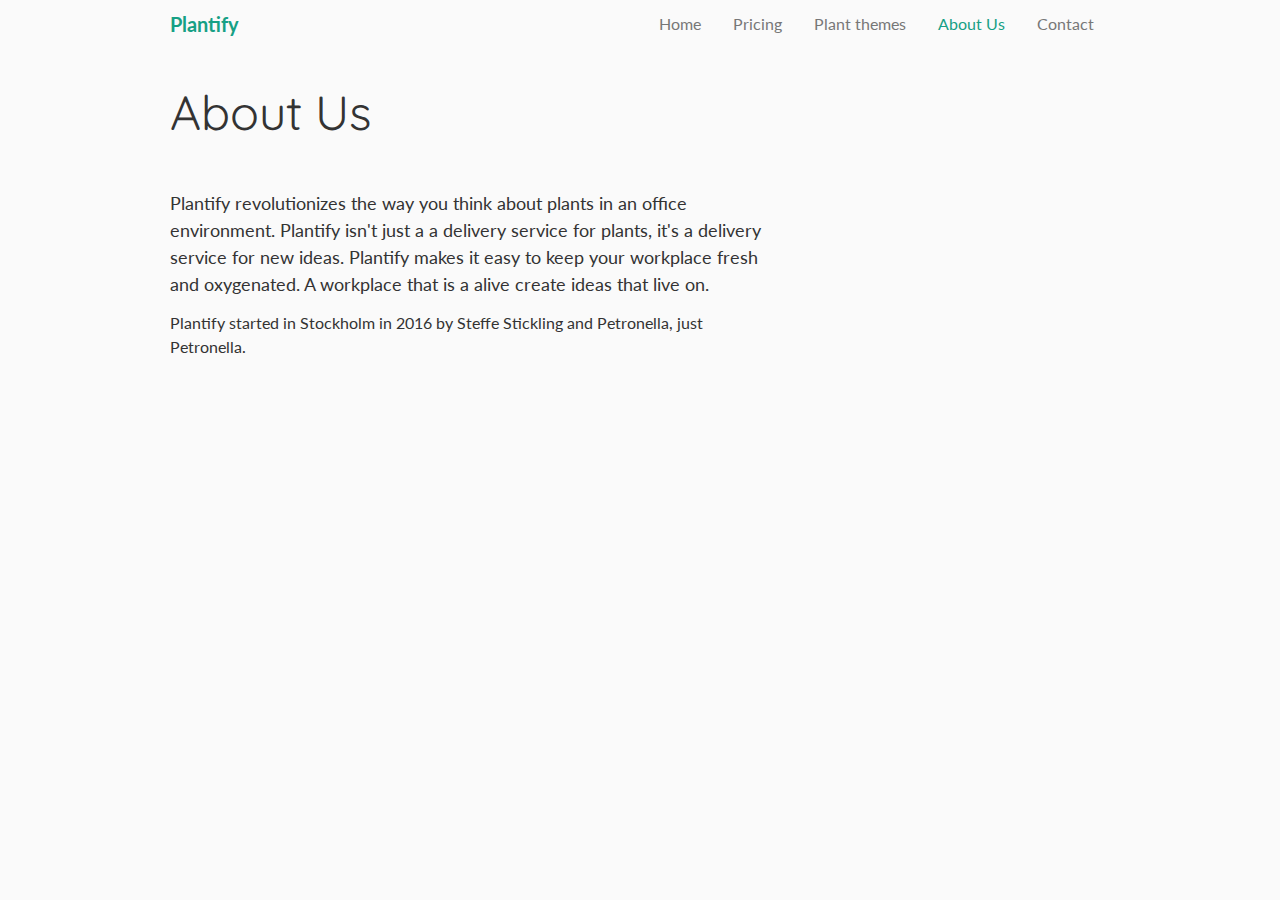
==== about-us.html @ 5cca5883 "Update 2016-12-02T16:50:14.393Z" ====
<!doctype html>
<html class="no-js" lang="en">
  <head>
    <meta charset="utf-8">
    <meta name="description" content="">
    <meta name="viewport" content="width=device-width, initial-scale=1">
    <title>About Us - Plantify</title>

    <link rel="apple-touch-icon" href="apple-touch-icon.png">
    <!-- Place favicon.ico in the root directory -->

    <link rel="stylesheet" href="styles/main.css">
    
    <script src="scripts/vendor/modernizr.js"></script>
  </head>
  <body class="about-us">
    <!--[if lt IE 10]>
      <p class="browserupgrade">You are using an <strong>outdated</strong> browser. Please <a href="http://browsehappy.com/">upgrade your browser</a> to improve your experience.</p>
    <![endif]-->

    <div class="navbar clearfix">
      <div class="container">
        <div class="navbar-header">
          <a href="index.html" class="site-title">Plantify</a>
        </div>
        <nav class="navbar clearfix">
          <ul class="nav navbar-nav navbar-right nav-main clearfix">
            <li><a href="index.html">Home</a></li>
            <li><a href="pricing.html">Pricing</a></li>
            <li><a href="plant-themes.html">Plant themes</a></li>
            <li class="active"><a href="about-us.html">About Us</a></li>
            <li><a href="contact.html">Contact</a></li>
          </ul> 
        </nav>
      </div>
    </div>

      <main>
        <section class="about">
          <div class="container">
            <header class="page-header">
              <h1>About Us</h1>
            </header>
            <div class="row">
              <div class="column-8">
                <p class="lead">Plantify revolutionizes the way you think about plants in an office environment. Plantify isn't just a a delivery service for plants, it's a delivery service for new ideas. Plantify makes it easy to keep your workplace fresh and oxygenated. A workplace that is a alive create ideas that live on.</p>
                <p>Plantify started in Stockholm in 2016 by Steffe Stickling and Petronella, just Petronella.</p>
              </div>
            </div>
          </div>
        </section>
      </main>

    <footer class="footer">
      
    </footer>
    
    <script src="scripts/main.js"></script>
  </body>
</html>
---- styles/main.css ----
@charset "UTF-8";
@import url("https://fonts.googleapis.com/css?family=Lato:300,400|Quicksand:400,700");
/* ==========================================================================
   Normalize.scss settings
   ========================================================================== */
/**
 * Includes legacy browser support IE6/7
 *
 * Set to false if you want to drop support for IE6 and IE7
 */
/* Base
   ========================================================================== */
/**
 * 1. Set default font family to sans-serif.
 * 2. Prevent iOS and IE text size adjust after device orientation change,
 *    without disabling user zoom.
 * 3. Corrects text resizing oddly in IE 6/7 when body `font-size` is set using
 *  `em` units.
 */
html {
  font-family: sans-serif;
  /* 1 */
  -ms-text-size-adjust: 100%;
  /* 2 */
  -webkit-text-size-adjust: 100%;
  /* 2 */
}

/**
 * Remove default margin.
 */
body {
  margin: 0;
}

/* HTML5 display definitions
   ========================================================================== */
/**
 * Correct `block` display not defined for any HTML5 element in IE 8/9.
 * Correct `block` display not defined for `details` or `summary` in IE 10/11
 * and Firefox.
 * Correct `block` display not defined for `main` in IE 11.
 */
article,
aside,
details,
figcaption,
figure,
footer,
header,
hgroup,
main,
menu,
nav,
section,
summary {
  display: block;
}

/**
 * 1. Correct `inline-block` display not defined in IE 6/7/8/9 and Firefox 3.
 * 2. Normalize vertical alignment of `progress` in Chrome, Firefox, and Opera.
 */
audio,
canvas,
progress,
video {
  display: inline-block;
  /* 1 */
  vertical-align: baseline;
  /* 2 */
}

/**
 * Prevents modern browsers from displaying `audio` without controls.
 * Remove excess height in iOS 5 devices.
 */
audio:not([controls]) {
  display: none;
  height: 0;
}

/**
 * Address `[hidden]` styling not present in IE 8/9/10.
 * Hide the `template` element in IE 8/9/10/11, Safari, and Firefox < 22.
 */
[hidden],
template {
  display: none;
}

/* Links
   ========================================================================== */
/**
 * Remove the gray background color from active links in IE 10.
 */
a {
  background-color: transparent;
}

/**
 * Improve readability of focused elements when they are also in an
 * active/hover state.
 */
a:active, a:hover {
  outline: 0;
}

/* Text-level semantics
   ========================================================================== */
/**
 * Address styling not present in IE 8/9/10/11, Safari, and Chrome.
 */
abbr[title] {
  border-bottom: 1px dotted;
}

/**
 * Address style set to `bolder` in Firefox 4+, Safari, and Chrome.
 */
b,
strong {
  font-weight: bold;
}

/**
 * Address styling not present in Safari and Chrome.
 */
dfn {
  font-style: italic;
}

/**
 * Address variable `h1` font-size and margin within `section` and `article`
 * contexts in Firefox 4+, Safari, and Chrome.
 */
h1 {
  font-size: 2em;
  margin: 0.67em 0;
}

/**
 * Addresses styling not present in IE 8/9.
 */
mark {
  background: #ff0;
  color: #000;
}

/**
 * Address inconsistent and variable font size in all browsers.
 */
small {
  font-size: 80%;
}

/**
 * Prevent `sub` and `sup` affecting `line-height` in all browsers.
 */
sub,
sup {
  font-size: 75%;
  line-height: 0;
  position: relative;
  vertical-align: baseline;
}

sup {
  top: -0.5em;
}

sub {
  bottom: -0.25em;
}

/* Embedded content
   ========================================================================== */
/**
 * 1. Remove border when inside `a` element in IE 8/9/10.
 * 2. Improves image quality when scaled in IE 7.
 */
img {
  border: 0;
}

/**
 * Correct overflow not hidden in IE 9/10/11.
 */
svg:not(:root) {
  overflow: hidden;
}

/* Grouping content
   ========================================================================== */
/**
 * Address margin not present in IE 8/9 and Safari.
 */
figure {
  margin: 1em 40px;
}

/**
 * Address differences between Firefox and other browsers.
 */
hr {
  box-sizing: content-box;
  height: 0;
}

/**
 * Contain overflow in all browsers.
 */
pre {
  overflow: auto;
}

/**
 * Address odd `em`-unit font size rendering in all browsers.
 * Correct font family set oddly in IE 6, Safari 4/5, and Chrome.
 */
code,
kbd,
pre,
samp {
  font-family: monospace, monospace;
  font-size: 1em;
}

/* Forms
   ========================================================================== */
/**
 * Known limitation: by default, Chrome and Safari on OS X allow very limited
 * styling of `select`, unless a `border` property is set.
 */
/**
 * 1. Correct color not being inherited.
 *  Known issue: affects color of disabled elements.
 * 2. Correct font properties not being inherited.
 * 3. Address margins set differently in Firefox 4+, Safari, and Chrome.
 * 4. Improves appearance and consistency in all browsers.
 */
button,
input,
optgroup,
select,
textarea {
  color: inherit;
  /* 1 */
  font: inherit;
  /* 2 */
  margin: 0;
  /* 3 */
}

/**
 * Address `overflow` set to `hidden` in IE 8/9/10/11.
 */
button {
  overflow: visible;
}

/**
 * Address inconsistent `text-transform` inheritance for `button` and `select`.
 * All other form control elements do not inherit `text-transform` values.
 * Correct `button` style inheritance in Firefox, IE 8/9/10/11, and Opera.
 * Correct `select` style inheritance in Firefox.
 */
button,
select {
  text-transform: none;
}

/**
 * 1. Avoid the WebKit bug in Android 4.0.* where (2) destroys native `audio`
 *  and `video` controls.
 * 2. Correct inability to style clickable `input` types in iOS.
 * 3. Improve usability and consistency of cursor style between image-type
 *  `input` and others.
 * 4. Removes inner spacing in IE 7 without affecting normal text inputs.
 *  Known issue: inner spacing remains in IE 6.
 */
button,
html input[type="button"],
input[type="reset"],
input[type="submit"] {
  -webkit-appearance: button;
  /* 2 */
  cursor: pointer;
  /* 3 */
}

/**
 * Re-set default cursor for disabled elements.
 */
button[disabled],
html input[disabled] {
  cursor: default;
}

/**
 * Remove inner padding and border in Firefox 4+.
 */
button::-moz-focus-inner,
input::-moz-focus-inner {
  border: 0;
  padding: 0;
}

/**
 * Address Firefox 4+ setting `line-height` on `input` using `!important` in
 * the UA stylesheet.
 */
input {
  line-height: normal;
}

/**
 * 1. Address box sizing set to `content-box` in IE 8/9/10.
 * 2. Remove excess padding in IE 8/9/10.
 *  Known issue: excess padding remains in IE 6.
 */
input[type="checkbox"],
input[type="radio"] {
  box-sizing: border-box;
  /* 1 */
  padding: 0;
  /* 2 */
}

/**
 * Fix the cursor style for Chrome's increment/decrement buttons. For certain
 * `font-size` values of the `input`, it causes the cursor style of the
 * decrement button to change from `default` to `text`.
 */
input[type="number"]::-webkit-inner-spin-button,
input[type="number"]::-webkit-outer-spin-button {
  height: auto;
}

/**
 * 1. Address `appearance` set to `searchfield` in Safari and Chrome.
 * 2. Address `box-sizing` set to `border-box` in Safari and Chrome.
 */
input[type="search"] {
  -webkit-appearance: textfield;
  /* 1 */
  box-sizing: content-box;
  /* 2 */
}

/**
 * Remove inner padding and search cancel button in Safari and Chrome on OS X.
 * Safari (but not Chrome) clips the cancel button when the search input has
 * padding (and `textfield` appearance).
 */
input[type="search"]::-webkit-search-cancel-button,
input[type="search"]::-webkit-search-decoration {
  -webkit-appearance: none;
}

/**
 * Define consistent border, margin, and padding.
 */
fieldset {
  border: 1px solid #c0c0c0;
  margin: 0 2px;
  padding: 0.35em 0.625em 0.75em;
}

/**
 * 1. Correct `color` not being inherited in IE 8/9/10/11.
 * 2. Remove padding so people aren't caught out if they zero out fieldsets.
 * 3. Corrects text not wrapping in Firefox 3.
 * 4. Corrects alignment displayed oddly in IE 6/7.
 */
legend {
  border: 0;
  /* 1 */
  padding: 0;
  /* 2 */
}

/**
 * Remove default vertical scrollbar in IE 8/9/10/11.
 */
textarea {
  overflow: auto;
}

/**
 * Don't inherit the `font-weight` (applied by a rule above).
 * NOTE: the default cannot safely be changed in Chrome and Safari on OS X.
 */
optgroup {
  font-weight: bold;
}

/* Tables
   ========================================================================== */
/**
 * Remove most spacing between table cells.
 */
table {
  border-collapse: collapse;
  border-spacing: 0;
}

td,
th {
  padding: 0;
}

html {
  font-size: 100%;
  -webkit-tap-highlight-color: transparent;
}

a {
  color: #16a085;
  text-decoration: none;
}

a:hover, a:focus {
  color: #1abc9c;
  text-decoration: underline;
}

.clearfix:before,
.clearfix:after {
  content: " ";
  display: table;
}

.clearfix:after {
  clear: both;
}

/**
 * For IE 6/7 only
 * Include this rule to trigger hasLayout and contain floats.
 */
.clearfix {
  *zoom: 1;
}

.container {
  padding: 0 0.75em;
  margin: 0 auto;
}

@media (min-width: 1200px) {
  .container {
    padding: 0;
    width: 940px;
  }
}

ul {
  margin: 0;
  padding: 0;
  list-style: none;
}

figure {
  margin: 0;
}

.row {
  display: table;
  width: 100%;
  margin: 0 -0.6875rem;
}

.column-4 {
  float: left;
  width: 33.3333%;
  padding: 0 0.6875rem;
  box-sizing: border-box;
}

.column-8 {
  float: left;
  width: 66.6667%;
  padding: 0 0.6875rem;
  box-sizing: border-box;
}

.theme-img {
  margin: 0;
}

.theme-img img {
  max-width: 100%;
  width: 100%;
  height: auto;
}

/*--- TYPE---*/
.page-header {
  margin: 2.5rem 0;
}

.page-header h1 {
  font-size: 3em;
  line-height: 1;
}

.lead {
  font-size: 1.125em;
  line-height: 1,14285714285714;
}

/*--- HEADINGS ---*/
h1, h2, h3, h4, h5, h6 {
  font-family: "Quicksand";
  margin: 0.75rem 0;
  font-weight: 400;
}

h1 {
  font-size: 2.25em;
  /* 36px --> 36 ÷ 16 = 1.5 */
  line-height: 1.333;
  /* 48px --> 36 ÷ 48 = 1.333 */
}

h2 {
  font-size: 1.5em;
  /* 24px --> 24 ÷ 16 = 1.5 */
  line-height: 1;
  /* 24px --> 24 ÷ 24 = 1) */
}

h3 {
  font-size: 1,3125em;
  /* 21px --> 21 ÷ 16 = 1,3125 */
  line-height: 1.333;
  /* 24px --> 24 ÷ 18 = 1.2 */
}

h4 {
  font-size: 1.125em;
  /* 18px --> 18 ÷ 16 = 1.25 */
  line-height: 1,14285714285714;
  /* 24px --> 24 ÷ 21 = 1,14285714285714 */
}

h5, h6 {
  font-size: 1em;
  /* 16px --> 16 ÷ 16 = 1 */
  line-height: 1.5;
  /* 24px --> 24 ÷ 16 = 1.5 */
}

p {
  margin: 0.75em 0;
}

.navbar {
  display: block;
  height: auto;
  padding-bottom: 0;
}

.navbar-nav li {
  float: left;
  display: block;
}

.navbar-nav li a {
  color: #777;
  display: block;
  padding: 0.75rem 1rem;
  line-height: 1.5;
}

.navbar-nav li a:hover {
  text-decoration: none;
  color: #333;
}

.navbar-nav li.active a {
  color: #16a085;
}

.navbar-right {
  float: right;
}

.navbar-header {
  float: left;
}

.navbar-header a {
  display: block;
  font-weight: 700;
  font-size: 1.25em;
  line-height: 1.2;
  padding: 0.75rem 1rem;
  margin-left: -1rem;
}

.navbar-header a:hover {
  text-decoration: none;
}

.table {
  border: 1px solid #e8e8e8;
  width: 100%;
  max-width: 100%;
  margin-bottom: 1.5em;
  font-size: 0.875rem;
}

.table > thead > tr > th,
.table > thead > tr > td,
.table > tbody > tr > th,
.table > tbody > tr > td,
.table > tfoot > tr > th,
.table > tfoot > tr > td {
  padding: 0.75rem;
  line-height: 1.5;
  vertical-align: top;
  border: 1px solid #e8e8e8;
}

.table > thead > tr > th {
  font-size: 1.5rem;
  text-align: left;
  vertical-align: bottom;
  border-bottom: 2px solid #e8e8e8;
}

.table > caption + thead > tr:first-child > th,
.table > caption + thead > tr:first-child > td,
.table > colgroup + thead > tr:first-child > th,
.table > colgroup + thead > tr:first-child > td,
.table > thead:first-child > tr:first-child > th,
.table > thead:first-child > tr:first-child > td {
  border-top: 0;
}

.table-striped > tbody > tr:nth-of-type(odd) {
  background-color: #f0f0f0;
}

body {
  background: #fafafa;
  font-family: "Lato", "Helvetica Neue", Helvetica, Arial, sans-serif;
  color: #333;
  font-size: 1em;
  line-height: 1.5;
}

.home-header {
  color: #fff;
  background-color: #1fa67a;
  padding: 3.75rem 0;
}

.home-header h1 {
  font-size: 3.75em;
  line-height: 1.2;
  letter-spacing: -1px;
}

.home-header p {
  font-size: 1.5em;
  font-weight: 200;
  line-height: 1.5;
}

.section {
  padding: 2.25rem 0;
}

.theme-info {
  padding: 1.5rem;
  background: #fff;
  min-height: 14rem;
}

.theme-info h2 {
  margin-top: 0;
}

.theme-info p {
  color: #555;
  font-size: 0.875rem;
  line-height: 1.5rem;
  margin: 0;
}

.browserupgrade {
  margin: 0.2rem 0;
  background: #ccc;
  color: #000;
  padding: 0.2em 0;
}

/*# sourceMappingURL=[data-uri] */
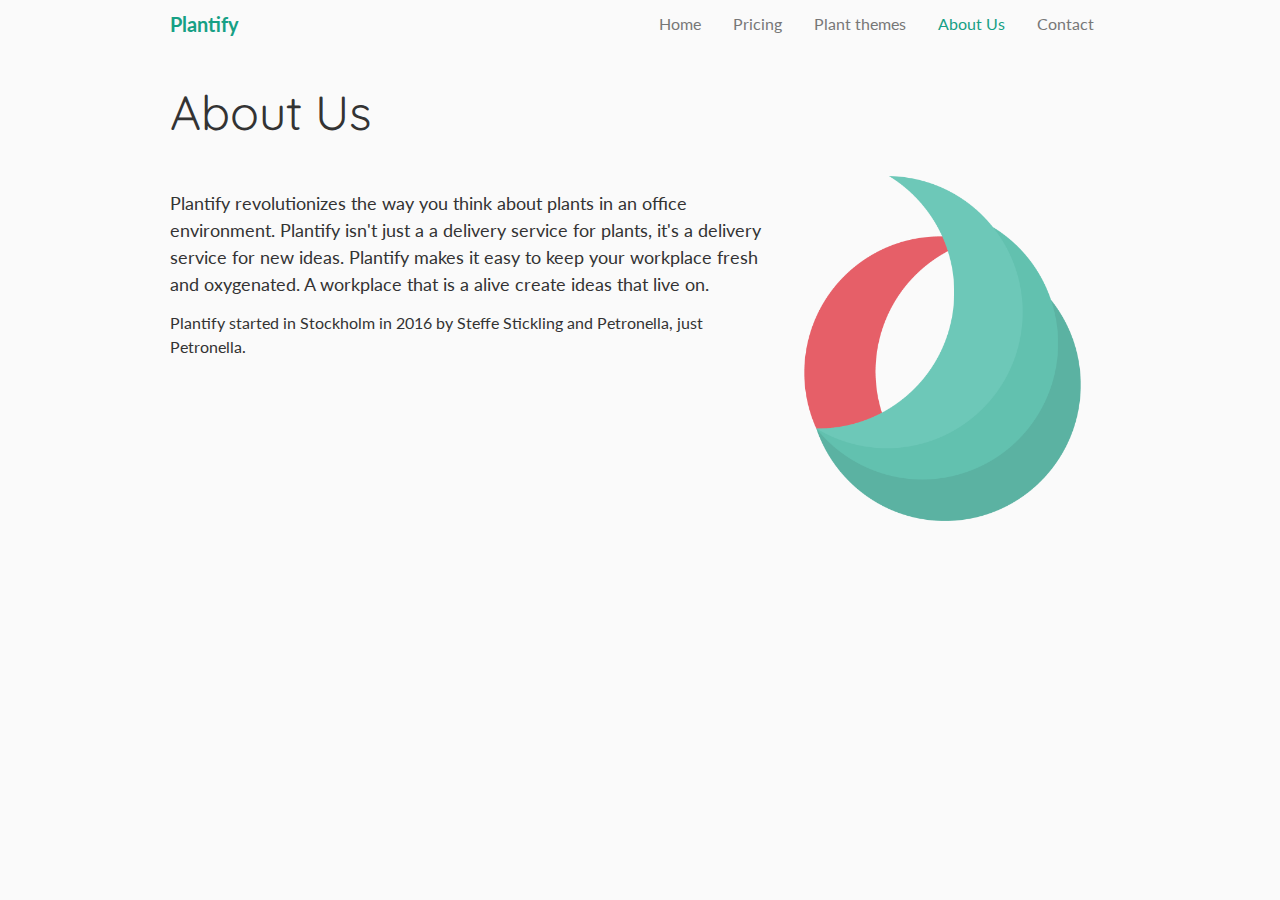
==== commit 7cc23def: "Update 2016-12-02T17:43:32.005Z" ====
--- a/about-us.html
+++ b/about-us.html
@@ -46,6 +46,9 @@
                 <p class="lead">Plantify revolutionizes the way you think about plants in an office environment. Plantify isn't just a a delivery service for plants, it's a delivery service for new ideas. Plantify makes it easy to keep your workplace fresh and oxygenated. A workplace that is a alive create ideas that live on.</p>
                 <p>Plantify started in Stockholm in 2016 by Steffe Stickling and Petronella, just Petronella.</p>
               </div>
+              <div class="column-4">
+              <img class="img-responsive" src="images/plantify-logo.png" alt="Plantify logo">
+              </div>
             </div>
           </div>
         </section>
--- a/styles/main.css
+++ b/styles/main.css
@@ -485,11 +485,18 @@
   box-sizing: border-box;
 }
 
+.column-6 {
+  float: left;
+  width: 50%;
+  padding: 0 0.6875rem;
+  box-sizing: border-box;
+}
+
 .theme-img {
   margin: 0;
 }
 
-.theme-img img {
+.img-responsive {
   max-width: 100%;
   width: 100%;
   height: auto;
@@ -644,6 +651,49 @@
   background-color: #f0f0f0;
 }
 
+.form-group {
+  margin-bottom: 1.5em;
+}
+
+.form-group label {
+  display: block;
+  font-size: 1em;
+  font-weight: 600;
+  line-height: 1.5em;
+  padding: 0.375rem 0;
+  width: 100%;
+  /* For legacy WebKit based browsers */
+  /* For legacy (Firefox <29) Gecko based browsers */
+  box-sizing: border-box;
+}
+
+.form-control {
+  border: solid 1px #ddd;
+  margin: 0;
+  width: 100%;
+  display: block;
+  padding: 0.375rem 0.75rem;
+  font-size: 1em;
+  line-height: 1.5em;
+  /* For legacy WebKit based browsers */
+  /* For legacy (Firefox <29) Gecko based browsers */
+  box-sizing: border-box;
+}
+
+.btn {
+  border: solid 1px #16a085;
+  background: #16a085;
+  padding: 0.375rem 0.75rem;
+  display: block;
+  color: #fff;
+  border-radius: 0.375rem;
+  outline: 0;
+}
+
+.btn:hover {
+  background: #1abc9c;
+}
+
 body {
   background: #fafafa;
   font-family: "Lato", "Helvetica Neue", Helvetica, Arial, sans-serif;
@@ -698,4 +748,4 @@
   padding: 0.2em 0;
 }
 
-/*# sourceMappingURL=[data-uri] */
+/*# sourceMappingURL=[data-uri] */
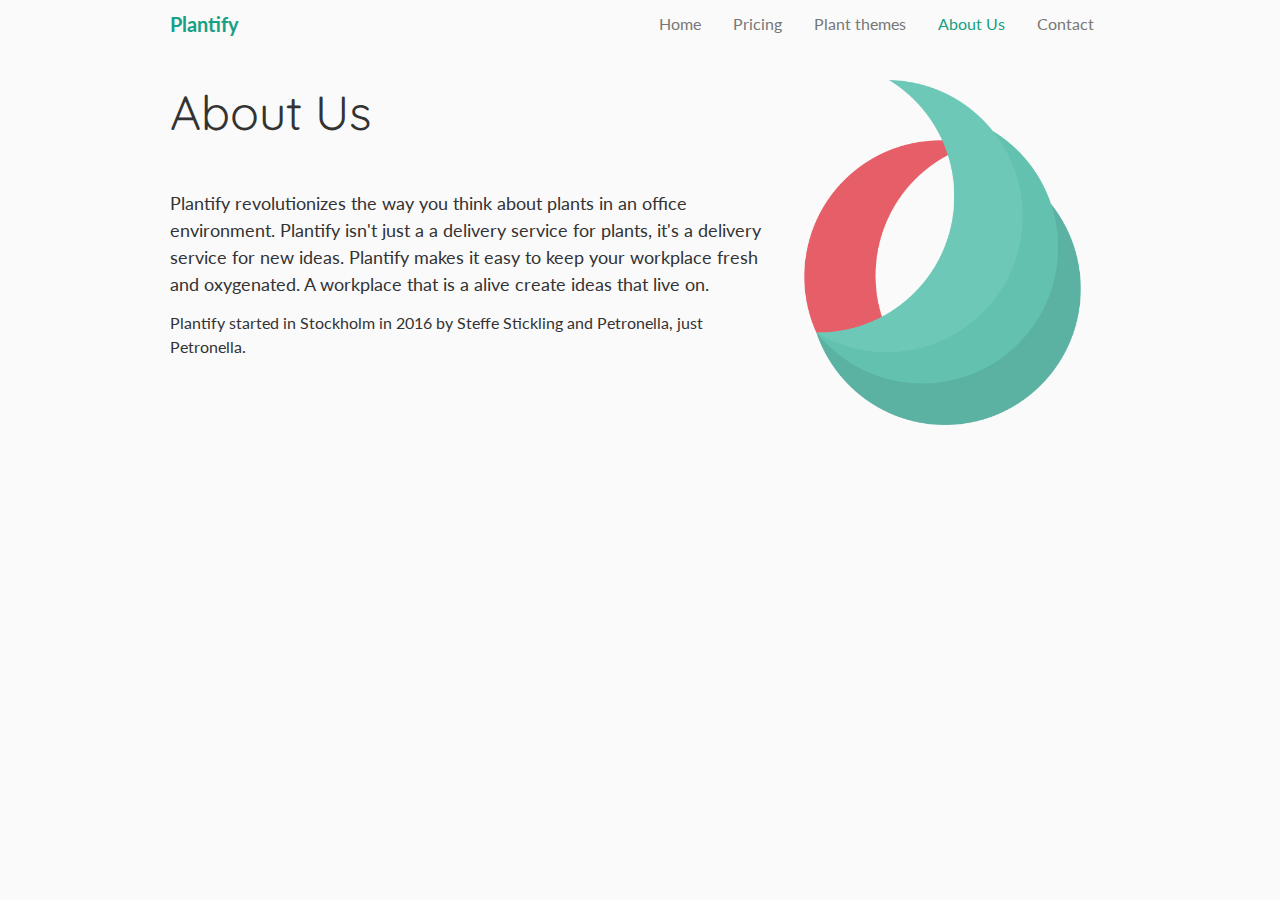
==== commit b365ed26: "Update 2016-12-02T17:49:30.481Z" ====
--- a/about-us.html
+++ b/about-us.html
@@ -47,7 +47,9 @@
                 <p>Plantify started in Stockholm in 2016 by Steffe Stickling and Petronella, just Petronella.</p>
               </div>
               <div class="column-4">
-              <img class="img-responsive" src="images/plantify-logo.png" alt="Plantify logo">
+                <figure class="logo">
+                  <img class="img-responsive" src="images/plantify-logo.png" alt="Plantify logo">
+                </figure>
               </div>
             </div>
           </div>
--- a/styles/main.css
+++ b/styles/main.css
@@ -741,6 +741,10 @@
   margin: 0;
 }
 
+figure.logo {
+  margin-top: -6em;
+}
+
 .browserupgrade {
   margin: 0.2rem 0;
   background: #ccc;
@@ -748,4 +752,4 @@
   padding: 0.2em 0;
 }
 
-/*# sourceMappingURL=[data-uri] */
+/*# sourceMappingURL=[data-uri] */
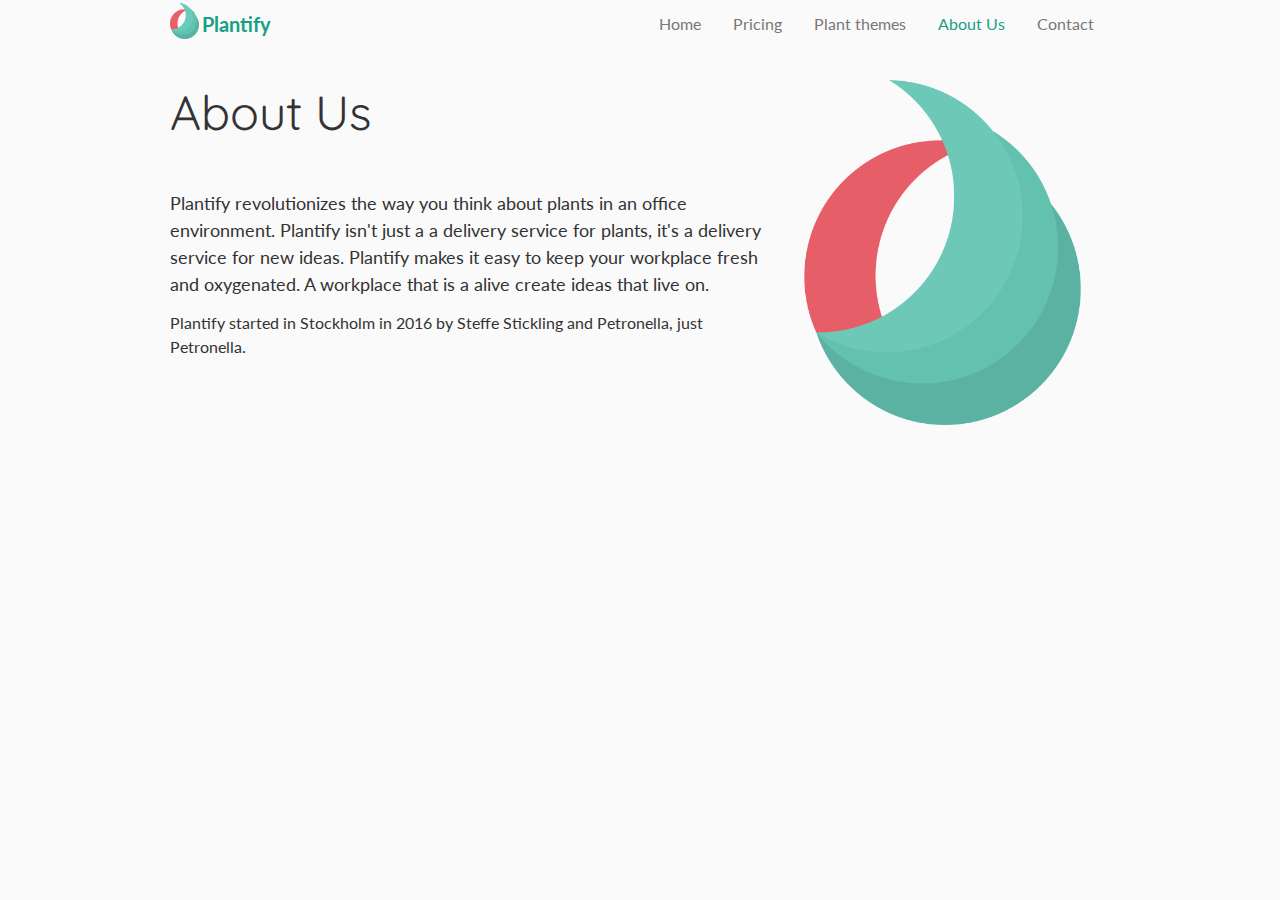
==== commit 274ab748: "Update 2016-12-02T18:43:20.448Z" ====
--- a/about-us.html
+++ b/about-us.html
@@ -7,11 +7,10 @@
     <title>About Us - Plantify</title>
 
     <link rel="apple-touch-icon" href="apple-touch-icon.png">
-    <!-- Place favicon.ico in the root directory -->
+    
 
     <link rel="stylesheet" href="styles/main.css">
     
-    <script src="scripts/vendor/modernizr.js"></script>
   </head>
   <body class="about-us">
     <!--[if lt IE 10]>
@@ -21,6 +20,7 @@
     <div class="navbar clearfix">
       <div class="container">
         <div class="navbar-header">
+          <img class="logo" src="images/plantify-logo-sm.png">
           <a href="index.html" class="site-title">Plantify</a>
         </div>
         <nav class="navbar clearfix">
--- a/styles/main.css
+++ b/styles/main.css
@@ -595,7 +595,15 @@
 }
 
 .navbar-header {
+  position: relative;
+  margin-left: -1rem;
   float: left;
+}
+
+.navbar-header .logo {
+  position: absolute;
+  left: 1rem;
+  top: 0.2rem;
 }
 
 .navbar-header a {
@@ -604,7 +612,7 @@
   font-size: 1.25em;
   line-height: 1.2;
   padding: 0.75rem 1rem;
-  margin-left: -1rem;
+  margin-left: 2rem;
 }
 
 .navbar-header a:hover {
@@ -752,4 +760,4 @@
   padding: 0.2em 0;
 }
 
-/*# sourceMappingURL=[data-uri] */
+/*# sourceMappingURL=[data-uri] */
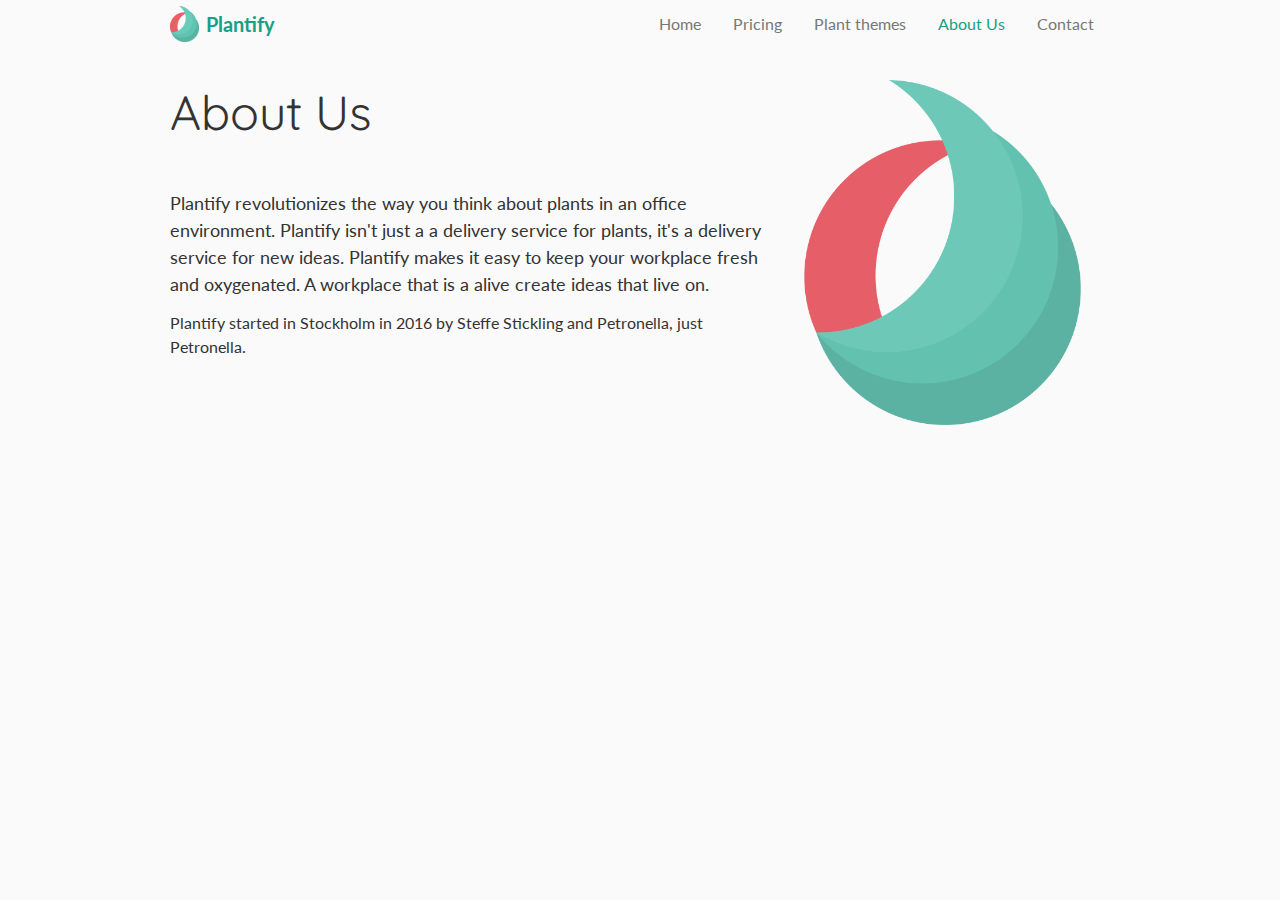
==== commit 97c6b4bd: "Update 2016-12-02T18:54:56.788Z" ====
--- a/about-us.html
+++ b/about-us.html
@@ -20,7 +20,7 @@
     <div class="navbar clearfix">
       <div class="container">
         <div class="navbar-header">
-          <img class="logo" src="images/plantify-logo-sm.png">
+          <img class="logo" src="images/plantify-logo-sm.png" alt="Plantify logo">
           <a href="index.html" class="site-title">Plantify</a>
         </div>
         <nav class="navbar clearfix">
--- a/styles/main.css
+++ b/styles/main.css
@@ -603,7 +603,7 @@
 .navbar-header .logo {
   position: absolute;
   left: 1rem;
-  top: 0.2rem;
+  top: 0.375rem;
 }
 
 .navbar-header a {
@@ -612,7 +612,7 @@
   font-size: 1.25em;
   line-height: 1.2;
   padding: 0.75rem 1rem;
-  margin-left: 2rem;
+  margin-left: 2.25rem;
 }
 
 .navbar-header a:hover {
@@ -760,4 +760,4 @@
   padding: 0.2em 0;
 }
 
-/*# sourceMappingURL=[data-uri] */
+/*# sourceMappingURL=[data-uri] */
